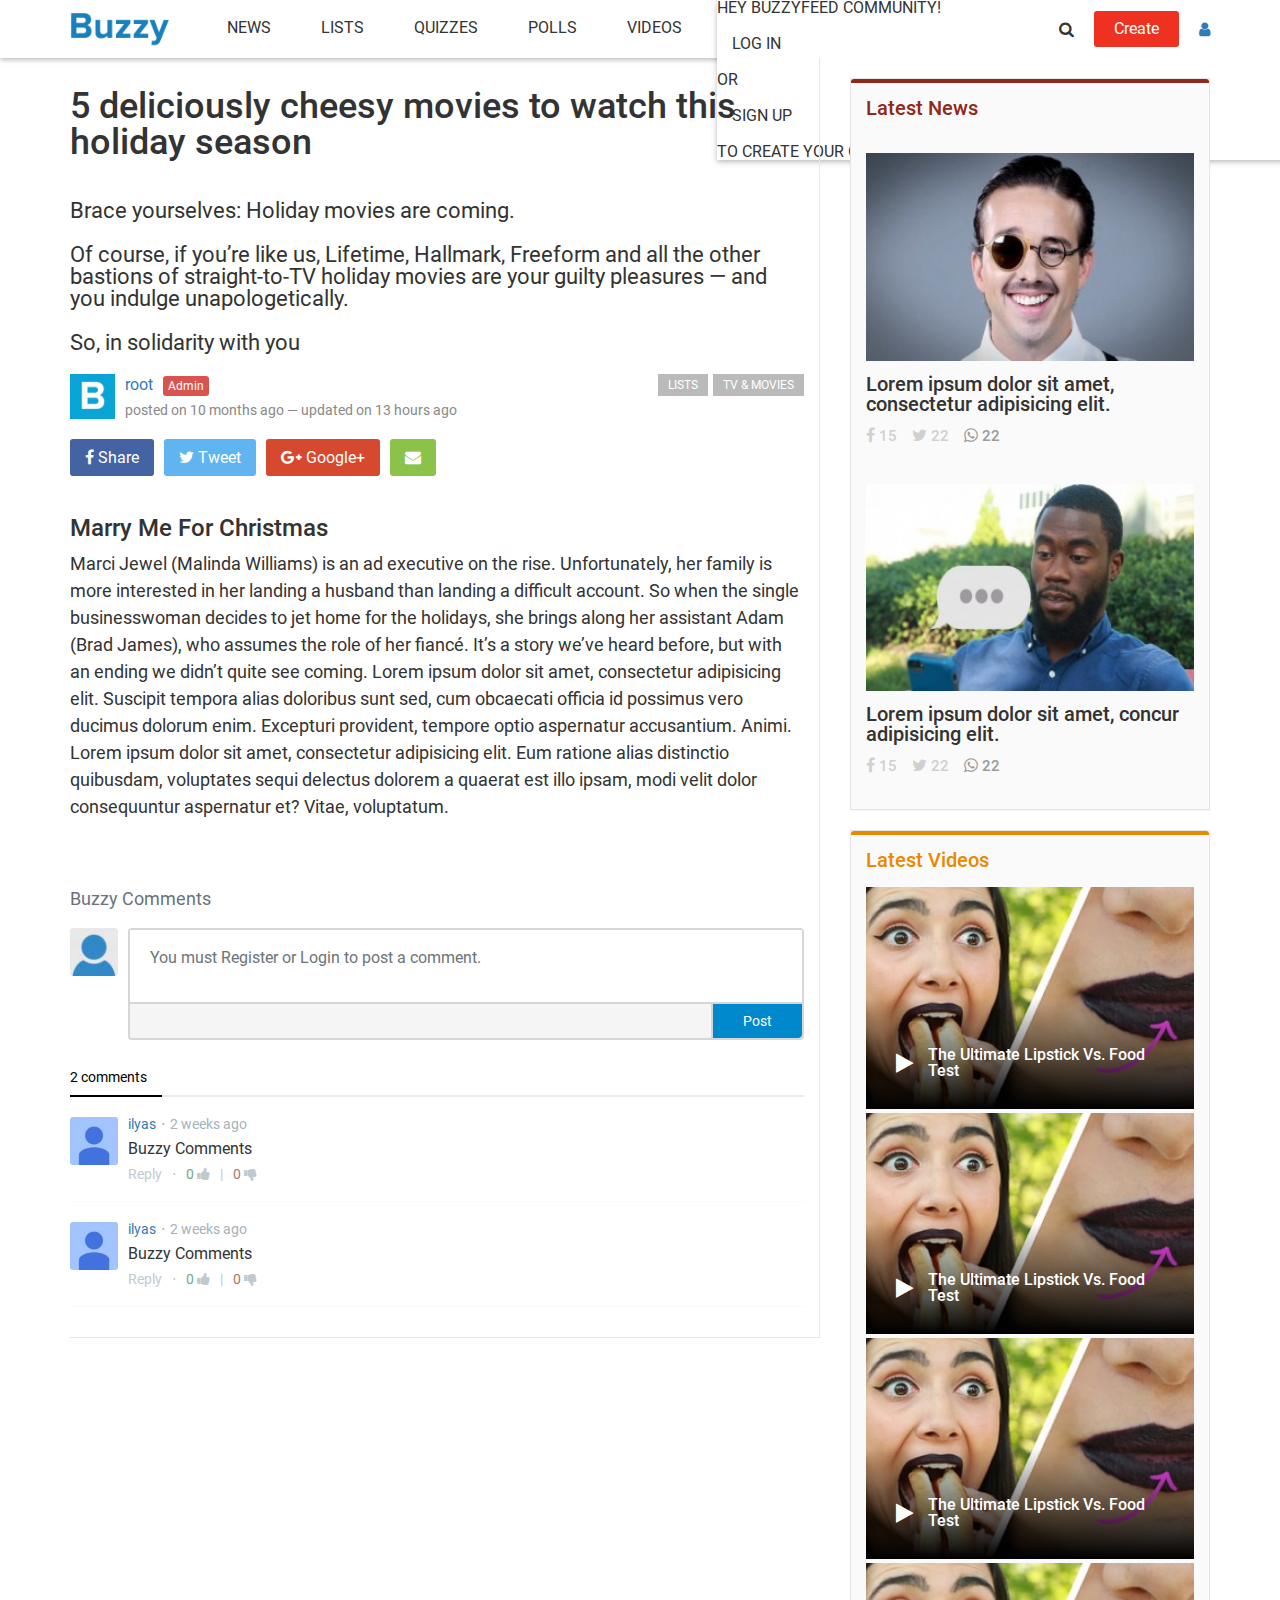
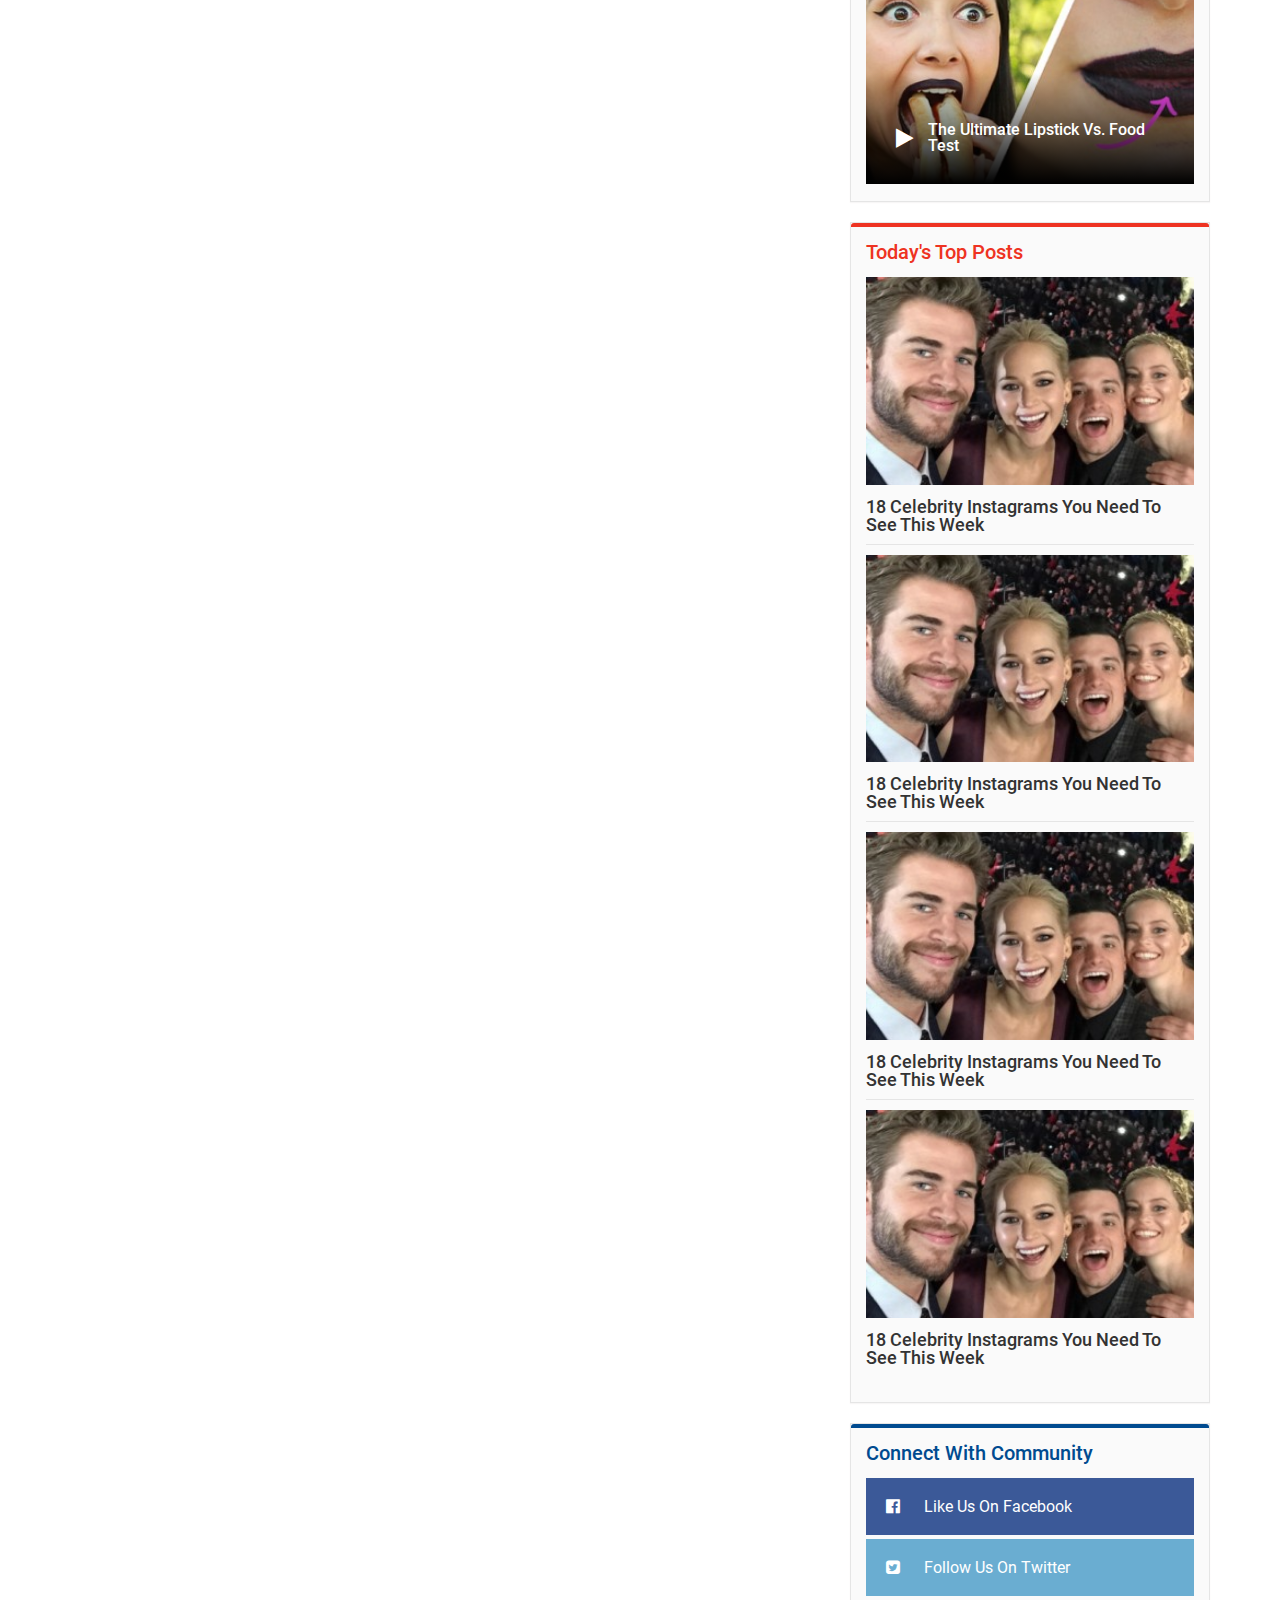
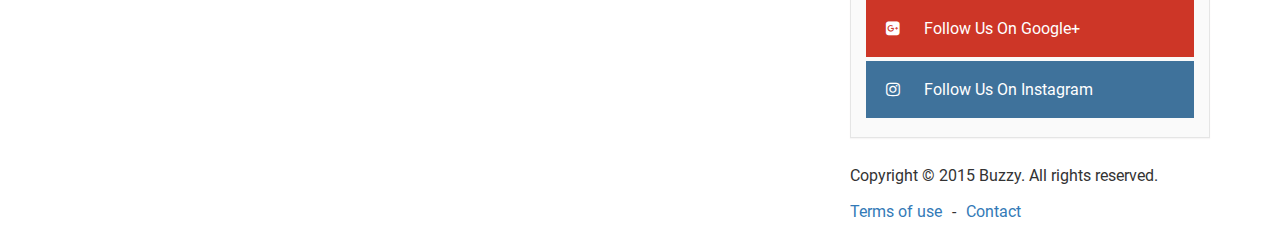
==== newsItem.html @ f7f95b50 "news feed elave edildi" ====
<!DOCTYPE html>
<html lang="en">

<head>
    <meta charset="UTF-8">
    <meta name="viewport" content="width=device-width, initial-scale=1.0">
    <meta http-equiv="X-UA-Compatible" content="ie=edge">
    <title>Baş Səhifə</title>
    <link rel="stylesheet" href="assets/css/bootstrap.min.css">
    <link rel="stylesheet" href="assets/fonts/font-awesome/css/font-awesome.css">
    <link rel="stylesheet" href="assets/css/reset.css">
    <!-- <link rel="stylesheet" href="assets/css/animate.css"> -->
    <!-- <link rel="stylesheet" href="assets/css/owl.carousel.min.css"> -->
    <!-- <link rel="stylesheet" href="assets/css/owl.theme.default.min.css"> -->
    <link rel="stylesheet" href="assets/css/style.css">
</head>

<body class="newsItemBody">
    <div id="header">
        <div class="container headerContainer">
            <div class="row">
                <div class="col-md-8">
                    <div class="headerLeft">
                        <div class="logo">
                            <a href="javascript:;"><img src="assets/images/logo.png" alt=""></a>
                        </div>
                        <div class="nav">
                            <ul>
                                <li><a href="javascript:;">news</a></li>
                                <li><a href="javascript:;">lists</a></li>
                                <li><a href="javascript:;">quizzes</a></li>
                                <li><a href="javascript:;">polls</a></li>
                                <li><a href="javascript:;">videos</a></li>
                                <li>
                                    <p><i class="fa fa-circle" aria-hidden="true"></i><i class="fa fa-circle" aria-hidden="true"></i><i class="fa fa-circle" aria-hidden="true"></i></p>
                                    <div class="popupMenu">
                                        <div class="popupHeader">
                                            <h5>Hey BuzzyFeed Community!</h5>
                                            <p><a href="javascript:;">Log in</a> or <a href="javascript:;">sign up</a> to create your own posts</p>
                                        </div>
                                    </div>
                                </li>
                            </ul>
                        </div>
                    </div>
                </div>
                <div class="col-md-4">
                    <div class="headerRight">
                        <p><i class="fa fa-search" aria-hidden="true"></i></p>
                        <a href="javascript:;" class="signIn">Create</a>
                        <a href="javascript:;" class="logIn"><i class="fa fa-user" aria-hidden="true"></i></a>
                    </div>
                </div>
            </div>
        </div>
    </div>
    <div id="main">
        <div class="container feedContainer">
            <div class="row">
                <div class="col-md-8">
                    <div class="lefter">
                        <div class="content">
                            <h3><a href="javascript:;">5 deliciously cheesy movies to watch this holiday season</a></h3>
                            <p>Brace yourselves: Holiday movies are coming.
                                <br>
                                <br>Of course, if you’re like us, Lifetime, Hallmark, Freeform and all the other bastions of straight-to-TV holiday movies are your guilty pleasures — and you indulge unapologetically.
                                <br>
                                <br>So, in solidarity with you</p>
                            <div class="postInfo">
                                <div class="postAuthor">
                                    <img src="assets/images/profilePic.jpg" alt="">
                                    <div class="authorInfo">
                                        <a href="javascript:;">root</a>
                                        <p>posted on 10 months ago — updated on 13 hours ago</p>
                                    </div>
                                </div>
                                <div class="postLabel">
                                    <ul>
                                        <li><a href="javascript:;">lists</a></li>
                                        <li><a href="javascript:;">tv &amp; movies</a></li>
                                    </ul>
                                </div>
                            </div>
                            <div class="sharing">
                                <ul>
                                    <li id="facebook"><a href="javascript:;"><i class="fa fa-facebook" aria-hidden="true"></i> Share</a></li>
                                    <li id="twitter"><a href="javascript:;"><i class="fa fa-twitter" aria-hidden="true"></i> Tweet</a></li>
                                    <li id="googleplus"><a href="javascript:;"><i class="fa fa-google-plus" aria-hidden="true"></i> Google+</a></li>
                                    <li id="email"><a href="javascript:;"><i class="fa fa-envelope" aria-hidden="true"></i></a></li>
                                </ul>
                            </div>
                            <div class="post">
                                <h5>Marry Me For Christmas</h5>
                                <p>Marci Jewel (Malinda Williams) is an ad executive on the rise. Unfortunately, her family is more interested in her landing a husband than landing a difficult account. So when the single businesswoman decides to jet home for the holidays, she brings along her assistant Adam (Brad James), who assumes the role of her fiancé. It’s a story we’ve heard before, but with an ending we didn’t quite see coming. Lorem ipsum dolor sit amet, consectetur adipisicing elit. Suscipit tempora alias doloribus sunt sed, cum obcaecati officia id possimus vero ducimus dolorum enim. Excepturi provident, tempore optio aspernatur accusantium. Animi. Lorem ipsum dolor sit amet, consectetur adipisicing elit. Eum ratione alias distinctio quibusdam, voluptates sequi delectus dolorem a quaerat est illo ipsam, modi velit dolor consequuntur aspernatur et? Vitae, voluptatum.</p>
                            </div>
                            <div class="comments">
                                <h4>Buzzy Comments</h4>
                                <div class="writeComment">
                                    <img src="assets/images/avatar.jpg" alt="">
                                    <div class="write">
                                        <textarea id="writeComment" placeholder="You must Register or Login to post a comment."></textarea>
                                        <button id="post" type="submit">Post</button>
                                    </div>
                                </div>
                                <div class="readComment">
                                    <h6>2 comments</h6>
                                    <div class="line"></div>
                                    <div class="commentBlock">
                                        <div class="comment">
                                            <img src="assets/images/avasaz.jpg" alt="">
                                            <div class="commentContent">
                                                <div class="commentAuthor">
                                                    <ul>
                                                        <li><a href="javascript:;">ilyas</a></li>
                                                        <li>&sdot;</li>
                                                        <li>2 weeks ago</li>
                                                    </ul>
                                                </div>
                                                <p>Buzzy Comments</p>
                                                <div class="commentStat">
                                                    <ul>
                                                        <li class="reply"><a href="javascript:;">Reply</a></li>
                                                        <li>&sdot;</li>
                                                        <li class="like"><a href="javascript:;">
                                                            <span>0</span>
                                                            <i class="fa fa-thumbs-up" aria-hidden="true"></i>
                                                        </a></li>
                                                        <li>|</li>
                                                        <li class="dislike">
                                                            <a href="javascript:;">
                                                                <span>0</span>
                                                                <i class="fa fa-thumbs-down" aria-hidden="true"></i>
                                                            </a>
                                                        </li>
                                                    </ul>
                                                </div>
                                            </div>
                                        </div>
                                    </div>
                                    <div class="commentBlock">
                                        <div class="comment">
                                            <img src="assets/images/avasaz.jpg" alt="">
                                            <div class="commentContent">
                                                <div class="commentAuthor">
                                                    <ul>
                                                        <li><a href="javascript:;">ilyas</a></li>
                                                        <li>&sdot;</li>
                                                        <li>2 weeks ago</li>
                                                    </ul>
                                                </div>
                                                <p>Buzzy Comments</p>
                                                <div class="commentStat">
                                                    <ul>
                                                        <li class="reply"><a href="javascript:;">Reply</a></li>
                                                        <li>&sdot;</li>
                                                        <li class="like"><a href="javascript:;">
                                                            <span>0</span>
                                                            <i class="fa fa-thumbs-up" aria-hidden="true"></i>
                                                        </a></li>
                                                        <li>|</li>
                                                        <li class="dislike">
                                                            <a href="javascript:;">
                                                                <span>0</span>
                                                                <i class="fa fa-thumbs-down" aria-hidden="true"></i>
                                                            </a>
                                                        </li>
                                                    </ul>
                                                </div>
                                            </div>
                                        </div>
                                    </div>
                                </div>
                            </div>
                        </div>
                    </div>
                </div>
                <div class="col-md-4">
                    <div class="righter">
                        <div class="latestNews">
                            <div class="row specContent">
                                <div class="col-md-12">
                                    <h5>Latest News</h5>
                                </div>
                                <div class="newsItem col-md-12">
                                    <a href="javascript:;">
                                        <img src="assets/images/pirate.jpg" alt="">
                                        <h6>Lorem ipsum dolor sit amet, consectetur adipisicing elit.</h6>
                                        <div class="socialInfo">
                                            <ul>
                                                <li><i class="fa fa-facebook" aria-hidden="true"></i> 15</li>
                                                <li><i class="fa fa-twitter" aria-hidden="true"></i> 22</li>
                                                <li><i class="fa fa-whatsapp" aria-hidden="true"></i> 22</li>
                                             </ul>
                                        </div>
                                    </a>
                                </div>
                                <div class="newsItem col-md-12">
                                    <a href="javascript:;">
                                        <img src="assets/images/nigga.jpg" alt="">
                                        <h6>Lorem ipsum dolor sit amet, concur adipisicing elit.</h6>
                                        <div class="socialInfo">
                                            <ul>
                                                <li><i class="fa fa-facebook" aria-hidden="true"></i> 15</li>
                                                <li><i class="fa fa-twitter" aria-hidden="true"></i> 22</li>
                                                <li><i class="fa fa-whatsapp" aria-hidden="true"></i> 22</li>
                                             </ul>
                                        </div>
                                    </a>
                                </div>
                            </div>
                        </div>
                        <div class="latestVideos">
                            <div class="row specContent">
                                <div class="col-md-12">
                                    <h5>Latest Videos</h5>
                                </div>
                                <div class="newsItem col-md-12">
                                    <a href="javascript:;">
                                        <img src="assets/images/lipstick.jpg" alt="">
                                        <div class="hoverlay">
                                            <div class="hoverlayItem">
                                                <i class="fa fa-play" aria-hidden="true"></i>
                                                <span>The Ultimate Lipstick Vs. Food Test</span>
                                            </div>
                                        </div>
                                    </a>
                                </div>
                                <div class="newsItem col-md-12">
                                    <a href="javascript:;">
                                        <img src="assets/images/lipstick.jpg" alt="">
                                        <div class="hoverlay">
                                            <div class="hoverlayItem">
                                                <i class="fa fa-play" aria-hidden="true"></i>
                                                <span>The Ultimate Lipstick Vs. Food Test</span>
                                            </div>
                                        </div>
                                    </a>
                                </div>
                                <div class="newsItem col-md-12">
                                    <a href="javascript:;">
                                        <img src="assets/images/lipstick.jpg" alt="">
                                        <div class="hoverlay">
                                            <div class="hoverlayItem">
                                                <i class="fa fa-play" aria-hidden="true"></i>
                                                <span>The Ultimate Lipstick Vs. Food Test</span>
                                            </div>
                                        </div>
                                    </a>
                                </div>
                                <div class="newsItem col-md-12">
                                    <a href="javascript:;">
                                        <img src="assets/images/lipstick.jpg" alt="">
                                        <div class="hoverlay">
                                            <div class="hoverlayItem">
                                                <i class="fa fa-play" aria-hidden="true"></i>
                                                <span>The Ultimate Lipstick Vs. Food Test</span>
                                            </div>
                                        </div>
                                    </a>
                                </div>
                            </div>
                        </div>
                        <div class="topPosts">
                            <div class="row specContent">
                                <div class="col-md-12">
                                    <h5>Today's Top Posts</h5>
                                </div>
                                <div class="newsItem col-md-12">
                                    <a href="javascript:;">
                                        <div class="imager">
                                            <img src="assets/images/blowjob.jpg" alt="">
                                        </div>
                                        <h6>18 Celebrity Instagrams You Need To See This Week</h6>
                                    </a>
                                </div>
                                <div class="newsItem col-md-12">
                                    <a href="javascript:;">
                                        <div class="imager">
                                            <img src="assets/images/blowjob.jpg" alt="">
                                        </div>
                                        <h6>18 Celebrity Instagrams You Need To See This Week</h6>
                                    </a>
                                </div>
                                <div class="newsItem col-md-12">
                                    <a href="javascript:;">
                                        <div class="imager">
                                            <img src="assets/images/blowjob.jpg" alt="">
                                        </div>
                                        <h6>18 Celebrity Instagrams You Need To See This Week</h6>
                                    </a>
                                </div>
                                <div class="newsItem col-md-12">
                                    <a href="javascript:;">
                                        <div class="imager">
                                            <img src="assets/images/blowjob.jpg" alt="">
                                        </div>
                                        <h6>18 Celebrity Instagrams You Need To See This Week</h6>
                                    </a>
                                </div>
                            </div>
                        </div>
                        <div class="connect">
                            <div class="row specContent">
                                <div class="col-md-12">
                                    <h5>Connect With Community</h5>
                                </div>
                                <div class="newsItem col-md-12">
                                    <ul>
                                        <li class="facebook"><a href="javascript:;"><i class="fa fa-facebook-official" aria-hidden="true"></i> Like Us On Facebook</a></li>
                                        <li class="twitter"><a href="javascript:;"><i class="fa fa-twitter-square" aria-hidden="true"></i> Follow Us On Twitter</a></li>
                                        <li class="googlePlus"><a href="javascript:;"><i class="fa fa-google-plus-square" aria-hidden="true"></i> Follow Us On Google+</a></li>
                                        <li class="instagram"><a href="javascript:;"><i class="fa fa-instagram" aria-hidden="true"></i> Follow Us On Instagram</a></li>
                                    </ul>
                                </div>
                            </div>
                        </div>
                    </div>
                    <div id="footer">
                        <p>Copyright © 2015 Buzzy. All rights reserved.</p>
                        <ul>
                            <li><a href="javascript:;">Terms of use</a></li>
                            <li>-</li>
                            <li><a href="javascript:;">Contact</a></li>
                        </ul>
                    </div>
                </div>
            </div>
        </div>
    </div>
    <script src='assets/scripts/jquery.js'></script>
    <script src='assets/scripts/owl.carousel.min.js'></script>
    <script src='assets/scripts/main.js'></script>
</body>

</html>
---- assets/css/style.css ----
@import url('../fonts/Roboto/roboto.css');





/* index.html start*/

body {
    font-family: 'Roboto', sans-serif;
    background-color: #eee;
}

#header {
    background-color: white;
    box-shadow: 0 2px 5px rgba(0, 0, 0, .26);
}

#header .headerLeft {
    display: -webkit-flex;
    display: -moz-flex;
    display: -ms-flex;
    display: -o-flex;
    display: flex;
    -ms-align-items: center;
    align-items: center;
    height: 58px;
}

#header .logo a {
    width: 142px;
    height: 100%;
    display: block;
}

#header .logo img {
    width: 102px;
}

#header .nav {
    text-transform: uppercase;
    height: 58px;
}

#header .nav>ul {
    display: -webkit-flex;
    display: -moz-flex;
    display: -ms-flex;
    display: -o-flex;
    display: flex;
    -ms-align-items: center;
    align-items: center;
    height: 100%;
}

#header .nav>ul>li {
    margin-left: 20px;
    -webkit-transition: all .3s ease;
    -moz-transition: all .3s ease;
    -ms-transition: all .3s ease;
    -o-transition: all .3s ease;
    transition: all .3s ease;
    height: 100%;
    display: -webkit-flex;
    display: -moz-flex;
    display: -ms-flex;
    display: -o-flex;
    display: flex;
    -ms-align-items: center;
    align-items: center;
    border-bottom: 2px solid transparent;
}

#header .nav>ul>li:first-child {
    margin-left: 0;
}

#header .nav>ul>li:hover {
    border-bottom: 2px solid #333;
}

#header .nav>ul>li a {
    text-decoration: none;
    display: block;
    width: 100%;
    color: #333;
    padding: 20px 15px;
    -webkit-transition: all .3s ease;
    -moz-transition: all .3s ease;
    -ms-transition: all .3s ease;
    -o-transition: all .3s ease;
    transition: all .3s ease;
}

#header .nav>ul>li>p {
    padding: 20px 15px;
    cursor: pointer;
    font-size: 5px;
}

#header .nav>ul>li>p>i {
    margin-right: 2px;
}

#header .nav li:last-child {
    position: relative;
}

#header .nav .popupMenu {
    top: 0;
    left: 0;
    width: 700px;
    box-shadow: 0 2px 4px 0 rgba(0, 0, 0, .16), 0 2px 8px 0 rgba(0, 0, 0, .12);
    position: absolute;
    background-color: white;
}

#header .headerRight {
    display: -webkit-flex;
    display: -moz-flex;
    display: -ms-flex;
    display: -o-flex;
    display: flex;
    -ms-align-items: center;
    align-items: center;
    justify-content: flex-end;
    height: 58px;
}

#header .headerRight .signIn {
    padding: 10px 20px;
    background: #ee3120;
    color: white;
    border-radius: 3px;
    text-decoration: none;
    margin-left: 20px;
}

#header .headerRight .logIn {
    margin-left: 20px;
}

#main .carouselContainer>.row>div {
    padding: 0;
}

#main .mainCarousel .item {
    position: relative;
    max-height: 295px;
    overflow: hidden;
    height: 295px;
}

#main .mainCarousel .item img {
    transform: scale(1.4, 1.4);
    -webkit-transition: all .3s ease;
    -moz-transition: all .3s ease;
    -ms-transition: all .3s ease;
    -o-transition: all .3s ease;
    transition: all .3s ease;
}

#main .mainCarousel .item:hover img {
    transform: scale(1.5, 1.5);
}

#main .mainCarousel .item:hover .overlay {
    opacity: .5;
}

#main .mainCarousel .item .overlay {
    display: block;
    background-color: #ff9800;
    position: absolute;
    top: 0;
    left: 0;
    width: 100%;
    height: 100%;
    opacity: 0;
    -webkit-transition: all .3s ease;
    -moz-transition: all .3s ease;
    -ms-transition: all .3s ease;
    -o-transition: all .3s ease;
    transition: all .3s ease;
}

#main .mainCarousel .overlayItem {
    position: absolute;
    bottom: 0;
    left: 0;
    background: linear-gradient(to bottom, transparent 0, #000 100%);
    width: 100%;
    height: 100%;
    display: block;
}

#main .mainCarousel .overlayText {
    position: absolute;
    bottom: 0;
    left: 0;
    color: white;
    text-decoration: none;
    font-weight: 500;
    font-size: 26px;
    padding: 30px;
}

#main .feedContainer .lefter .newsBlock {
    display: -webkit-flex;
    display: -moz-flex;
    display: -ms-flex;
    display: -o-flex;
    display: flex;
    justify-content: flex-start;
    background-color: white;
    position: relative;
    margin: 20px 0;
    box-shadow: 0 1px 1px rgba(173, 168, 168, .1);
    border: 1px solid rgba(0, 0, 0, .1);
}

#main .feedContainer .lefter .newsBlock:hover .newsTitle {
    color: #f44336;
}

#main .feedContainer .lefter .newsBlock .imageBlock {
    width: 230px;
    height: 147px;
    overflow: hidden;
}

#main .feedContainer .lefter .newsBlock .imageBlock a {
    display: block;
    width: 100%;
    height: 100%;
}

#main .feedContainer .lefter .newsBlock .imageBlock img {
    width: 100%;
}

#main .feedContainer .lefter .newsBlock .textBlock {
    padding: 10px;
    max-width: 450px;
}

#main .feedContainer .lefter .newsBlock .textBlock h5 a {
    display: block;
    font-size: 20px;
    font-weight: 500;
    margin-bottom: 10px;
    -webkit-transition: all .3s ease;
    -moz-transition: all .3s ease;
    -ms-transition: all .3s ease;
    -o-transition: all .3s ease;
    transition: all .3s ease;
    color: #333;
    text-decoration: none;
}

#main .feedContainer .lefter .newsBlock .textBlock .path {
    font-size: 12px;
    text-transform: uppercase;
    margin-bottom: 15px;
}

#main .feedContainer .lefter .newsBlock .textBlock .path ul li {
    color: #ccc;
    display: inline-block;
}

#main .feedContainer .lefter .newsBlock .textBlock .path ul li a {
    color: #ccc;
}

#main .feedContainer .lefter .newsBlock .textBlock .path ul li:first-child a {
    color: #aaa;
}

#main .feedContainer .lefter .newsBlock .textBlock .share {
    position: absolute;
    right: 0;
    top: 0;
    color: #ccc;
    font-size: 5px;
    cursor: pointer;
    padding: 10px;
    -webkit-transition: all .3s ease;
    -moz-transition: all .3s ease;
    -ms-transition: all .3s ease;
    -o-transition: all .3s ease;
    transition: all .3s ease;
}

#main .feedContainer .lefter .newsBlock .textBlock .share:hover {
    color: #333;
}

#main .feedContainer .lefter .newsBlock .textBlock .share p>i {
    margin-bottom: 2px;
}

#main .feedContainer .lefter .newsBlock .textBlock .share p>i:last-child {
    margin-bottom: 0;
}

#main .feedContainer .lefter .newsBlock .textBlock .shareMenu {
    display: none;
    background-color: #eee;
    position: absolute;
    padding: 10px 20px;
    right: 15px;
    z-index: 2;
    top: 30px;
    box-shadow: 0 2px 4px 0 rgba(0, 0, 0, .16), 0 2px 8px 0 rgba(0, 0, 0, .12);
}

#main .feedContainer .lefter .newsBlock .textBlock .shareMenu i {
    width: 40px;
}

#main .feedContainer .lefter .newsBlock .textBlock .shareMenu li {
    padding: 10px 0;
    cursor: pointer;
    -webkit-transition: all .3s ease;
    -moz-transition: all .3s ease;
    -ms-transition: all .3s ease;
    -o-transition: all .3s ease;
    transition: all .3s ease;
}

#main .feedContainer .lefter .newsBlock .textBlock .shareMenu li:hover {
    color: black;
}

#main .feedContainer .socialInfo {
    margin-top: 10px;
}

#main .feedContainer .socialInfo ul li {
    display: inline-block;
    font-size: 15px;
    color: #d0d0d0;
    margin-right: 10px;
}

#main .feedContainer .socialInfo ul li i {
    font-size: 16px;
}

#main .feedContainer .socialInfo ul li:last-child {
    color: #9b9b9b;
    margin-right: 0;
}

#main .specTwo,
#main .latestNews,
#main .latestVideos,
#main .topPosts,
#main .connect {
    background-color: white;
    position: relative;
    margin: 20px 0;
    box-shadow: 0 1px 1px rgba(173, 168, 168, .1);
    border: 1px solid rgba(0, 0, 0, .1);
}

#main .specThree h5 {
    font-size: 20px;
    color: #e32;
    font-weight: 500;
    padding: 15px 0;
}

#main .specTwo h5 {
    font-size: 20px;
    color: #E88900;
    font-weight: 500;
    padding: 15px 0;
}

#main .latestNews h5 {
    font-size: 20px;
    color: #90281b;
    padding: 15px 0;
    font-weight: 500;
}

#main .latestVideos h5 {
    color: #E88900;
    font-size: 20px;
    padding: 15px 0;
    font-weight: 500;
}

#main .topPosts h5 {
    color: #e32;
    font-size: 20px;
    padding: 15px 0;
    font-weight: 500;
}

#main .connect h5 {
    color: #004b90;
    font-size: 20px;
    padding: 15px 0;
    font-weight: 500;
}

#main .specThree .newsItem:nth-of-type(3) {
    padding: 0;
}

#main .specThree .specContent {
    margin: 0;
    background-color: white;
    border-top-left-radius: 3px;
    border-top-right-radius: 3px;
    border-top: 4px solid #e32;
    padding-bottom: 15px;
}

#main .specTwo .specContent {
    margin: 0;
    border-top-left-radius: 3px;
    border-top-right-radius: 3px;
    border-top: 4px solid #E88900;
    padding-bottom: 15px;
    background-color: white;
}

#main .latestNews .newsItem {
    margin: 20px 0;
}

#main .latestVideos .newsItem {
    margin: 2px 0;
}

#main .latestNews .specContent {
    margin: 0;
    border-top-left-radius: 3px;
    border-top-right-radius: 3px;
    border-top: 4px solid #90281b;
    padding-bottom: 15px;
    background-color: white;
}

#main .latestVideos .specContent {
    margin: 0;
    border-top-left-radius: 3px;
    border-top-right-radius: 3px;
    border-top: 4px solid #E88900;
    padding-bottom: 15px;
    background-color: white;
}

#main .topPosts .specContent {
    margin: 0;
    border-top-left-radius: 3px;
    border-top-right-radius: 3px;
    border-top: 4px solid #e32;
    padding-bottom: 15px;
    background-color: white;
}

#main .connect .specContent {
    margin: 0;
    border-top-left-radius: 3px;
    border-top-right-radius: 3px;
    border-top: 4px solid #004b90;
    padding-bottom: 15px;
    background-color: white;
}

#main .specThree .specContent img,
#main .specTwo .specContent img,
#main .latestNews .specContent img {
    width: 100%;
    margin-bottom: 10px;
}

#main .latestVideos .specContent img {
    width: 100%;
    margin-bottom: 0;
    -webkit-transform: scale(1.2, 1.2);
    -moz-transform: scale(1.2, 1.2);
    -ms-transform: scale(1.2, 1.2);
    -o-transform: scale(1.2, 1.2);
    transform: scale(1.2, 1.2);
}

#main .feedContainer .lefter .specThree .specContent .newsItem:hover>a,
#main .feedContainer .lefter .specTwo .specContent .newsItem:hover>a,
#main .latestNews .newsItem:hover>a {
    color: #f44336;
}

#main .feedContainer .lefter .specThree .specContent .newsItem a,
#main .feedContainer .lefter .specTwo .specContent .newsItem a {
    color: #333;
    -webkit-transition: all .3s ease;
    -moz-transition: all .3s ease;
    -ms-transition: all .3s ease;
    -o-transition: all .3s ease;
    transition: all .3s ease;
    text-decoration: none;
    font-weight: 500;
}

#main .latestNews a {
    color: #333;
    -webkit-transition: all .3s ease;
    -moz-transition: all .3s ease;
    -ms-transition: all .3s ease;
    -o-transition: all .3s ease;
    transition: all .3s ease;
    text-decoration: none;
    font-weight: 500;
    font-size: 20px;
}

#main .feedContainer .lefter .specThree .socialInfo li:last-child,
#main .feedContainer .lefter .specTwo .socialInfo li:last-child {
    color: #d0d0d0;
}

#main .latestVideos a {
    color: white;
    width: 100%;
    height: 100%;
    display: block;
    text-decoration: none;
    font-weight: 500;
    position: relative;
    overflow: hidden;
}

#main .latestVideos a:hover .hoverlay {
    height: 100%;
}

#main .latestVideos .hoverlay {
    position: absolute;
    bottom: 0;
    left: 0;
    width: 100%;
    height: 50%;
    background: linear-gradient(to bottom, transparent 0, #000 100%);
    -webkit-transition: all .3s ease;
    -moz-transition: all .3s ease;
    -ms-transition: all .3s ease;
    -o-transition: all .3s ease;
    transition: all .3s ease;
}

#main .latestVideos .hoverlay .hoverlayItem {
    width: 100%;
    position: absolute;
    bottom: 0;
    left: 0;
    padding: 30px;
    display: -webkit-flex;
    display: -moz-flex;
    display: -ms-flex;
    display: -o-flex;
    display: flex;
    justify-content: flex-start;
    -ms-align-items: center;
    align-items: center;
}

#main .latestVideos .hoverlay .hoverlayItem i {
    margin-right: 15px;
    font-size: 22px;
}

#main .topPosts .imager img {
    width: 100%;
}

#main .topPosts .newsItem a:hover h6 {
    color: #f44336;
}

#main .topPosts .newsItem a {
    color: #333;
    border-bottom: 1px solid #e5e5e5;
    text-decoration: none;
    font-weight: 500;
    font-size: 18px;
    display: block;
    margin-bottom: 10px;
}

#main .topPosts .newsItem:last-child a {
    border-bottom: none;
}

#main .topPosts .newsItem h6 {
    color: #333;
    font-weight: 500;
    padding: 10px 0;
    -webkit-transition: all .3s ease;
    -moz-transition: all .3s ease;
    -ms-transition: all .3s ease;
    -o-transition: all .3s ease;
    transition: all .3s ease;
}

#main .connect li {
    margin-bottom: 4px;
}

#main .connect a {
    color: white;
    display: block;
    text-decoration: none;
    width: 100%;
    padding: 20px;
    -webkit-transition: all .3s ease;
    -moz-transition: all .3s ease;
    -ms-transition: all .3s ease;
    -o-transition: all .3s ease;
    transition: all .3s ease;
}

#main .connect a i {
    margin-right: 20px;
}

#main .connect .facebook a {
    background-color: #3b5998;
}

#main .connect .facebook a:hover {
    background-color: #243d7f;
}

#main .connect .twitter a {
    background-color: #6aadd1;
}

#main .connect .twitter a:hover {
    background-color: #4e97c3;
}

#main .connect .googlePlus a {
    background-color: #cd3627;
}

#main .connect .googlePlus a:hover {
    background-color: #be1f14;
}

#main .connect .instagram a {
    background-color: #3f729b;
}

#main .connect .instagram a:hover {
    background-color: #2e5883;
}

#footer p {
    padding: 10px 0;
}

#footer ul {
    padding: 10px 0;
    display: -webkit-flex;
    display: -moz-flex;
    display: -ms-flex;
    display: -o-flex;
    display: flex;
    justify-content: flex-start;
    -ms-align-items: center;
    align-items: center;
}

#footer ul li {
    margin-right: 10px;
}

#footer ul li a {
    text-decoration: none;
}

#footer ul li:last-child {
    margin-right: 0;
}





/* index.html end*/


/*newsItem.html start*/

.newsItemBody {
    background-color: white !important;
}

.newsItemBody .specContent {
    background-color: #fafafa !important;
}

.newsItemBody .content {
    border-right: 1px solid #e6e6e6;
    border-bottom: 1px solid #e6e6e6;
    padding: 30px 15px 30px 0;
}

.newsItemBody .content h3 {
    margin-bottom: 40px;
}

.newsItemBody .content h3 a {
    font-weight: 500;
    font-size: 36px;
    color: #333;
    text-decoration: none;
}

.newsItemBody .content p {
    font-size: 22px;
}

.newsItemBody .postInfo {
    margin-top: 20px;
    display: -webkit-flex;
    display: -moz-flex;
    display: -ms-flex;
    display: -o-flex;
    display: flex;
    justify-content: space-between;
    -ms-align-items: flex-start;
    align-items: flex-start;
}

.newsItemBody .postAuthor {
    display: -webkit-flex;
    display: -moz-flex;
    display: -ms-flex;
    display: -o-flex;
    display: flex;
    justify-content: flex-start;
    -ms-align-items: center;
    align-items: center;
}

.newsItemBody .postAuthor>img {
    width: 45px;
    height: 45px;
    margin-right: 10px;
}

.newsItemBody .authorInfo a {
    text-decoration: none;
}

.newsItemBody .authorInfo a:after {
    content: 'Admin';
    background-color: #d9534f;
    color: white;
    margin-left: 10px;
    font-size: 12px;
    border-radius: 3px;
    padding: 3px 5px;
}

.newsItemBody .authorInfo a:hover {
    color: #555;
}

.newsItemBody .authorInfo p {
    font-size: 14px;
    margin-top: 10px;
    color: #888;
}

.newsItemBody .postLabel ul {
    display: -webkit-flex;
    display: -moz-flex;
    display: -ms-flex;
    display: -o-flex;
    display: flex;
    justify-content: flex-start;
    -ms-align-items: center;
    align-items: center;
}

.newsItemBody .postLabel ul li {
    margin-right: 5px;
}

.newsItemBody .postLabel ul li a {
    color: white;
    display: block;
    width: 100%;
    height: 100%;
    background-color: #bababa;
    text-decoration: none;
    text-transform: uppercase;
    font-size: 12px;
    padding: 5px 10px;
}

.newsItemBody .postLabel ul li a:hover {
    background-color: #33495E;
}

.newsItemBody .postLabel ul li:last-child {
    margin-right: 0;
}

.newsItemBody .sharing ul {
    display: -webkit-flex;
    display: -moz-flex;
    display: -ms-flex;
    display: -o-flex;
    display: flex;
    justify-content: flex-start;
    -ms-align-items: center;
    align-items: center;
    margin-top: 20px;
}

.newsItemBody .sharing ul li {
    margin-right: 10px;
}

.newsItemBody .sharing ul li a {
    border-radius: 3px;
    color: white;
    display: block;
    width: 100%;
    height: 100%;
    padding: 10px 15px;
    text-decoration: none;
}

.newsItemBody .sharing ul li a:hover {
    opacity: .9;
}

.newsItemBody .sharing #facebook a {
    background-color: #4363a2;
}

.newsItemBody .sharing #twitter a {
    background-color: #60b5f1;
}

.newsItemBody .sharing #googleplus a {
    background-color: #d6492f;
}

.newsItemBody .sharing #email a {
    background-color: #8bc34a;
}

.newsItemBody .post {
    padding-top: 30px;
}

.newsItemBody .post h5 {
    font-weight: 500;
    padding: 10px 0;
    font-size: 24px;
}

.newsItemBody .post p {
    font-size: 18px;
    line-height: 1.5;
    font-weight: 400;
}

.newsItemBody .comments {
    margin-top: 50px;
}

.newsItemBody .comments .writeComment {
    display: -webkit-flex;
    display: -moz-flex;
    display: -ms-flex;
    display: -o-flex;
    display: flex;
    justify-content: flex-start;
    -ms-align-items: flex-start;
    align-items: flex-start;
}

.newsItemBody .comments h4 {
    font-size: 18px;
    color: #697279;
    padding: 20px 0;
}

.newsItemBody .comments img {
    width: 48px;
    height: 48px;
    margin-right: 10px;
    border-radius: 3px;
}

.newsItemBody .write {
    width: 100%;
    background-color: #F5F5F5;
    border: 2px solid #D4D7D8;
    border-radius: 4px;
    position: relative;
}

.newsItemBody textarea {
    overflow: none;
    width: 100%;
    padding: 20px;
    border: none;
    color: #6c7477;
    border-bottom: 2px solid #D4D7D8;
    outline: none;
    margin-bottom: 31px;
    resize: none;
}

.newsItemBody textarea::placeholder {
    color: #6c7477;
}

.newsItemBody button {
    font-size: 14px;
    background-color: #0088cc;
    border: none;
    border-left: 2px solid #D4D7D8;
    color: white;
    padding: 10px 30px;
    position: absolute;
    bottom: 0;
    border-bottom-right-radius: 4px;
    right: 0;
}

.newsItemBody .readComment {
    position: relative;
    margin-top: 30px;
    width: 100%;
}

.newsItemBody .readComment h6 {
    font-size: 14px;
    color: black;
    font-weight: 400;
    margin-bottom: 13px;
}

.newsItemBody .line {
    position: absolute;
    top: 25px;
    left: 0;
    width: 100%;
    height: 2px;
    background-color: #eaedee;
}

.newsItemBody .line::before {
    content: '';
    position: absolute;
    top: 0;
    left: 0;
    height: 2px;
    background-color: black;
    width: 92px;
}

.newsItemBody .comment {
    display: -webkit-flex;
    display: -moz-flex;
    display: -ms-flex;
    display: -o-flex;
    display: flex;
    -ms-align-items: flex-start;
    align-items: flex-start;
    justify-content: flex-start;
    padding: 20px 0;
    border-bottom: 1px solid #FAFAFB;
}

.newsItemBody .commentAuthor ul {
    display: -webkit-flex;
    display: -moz-flex;
    display: -ms-flex;
    display: -o-flex;
    display: flex;
    justify-content: flex-start;
    -ms-align-items: center;
    align-items: center;
    font-size: 14px;
    color: #a5b2b9;
}

.newsItemBody .commentAuthor ul li {
    margin-right: 5px;
}

.newsItemBody .commentAuthor ul li:last-child {
    margin-right: 0;
}

.newsItemBody .commentContent p {
    font-size: 16px;
    padding: 10px 0;
    font-weight: 400;
}

.newsItemBody .commentStat ul {
    display: -webkit-flex;
    display: -moz-flex;
    display: -ms-flex;
    display: -o-flex;
    display: flex;
    justify-content: flex-start;
    -ms-align-items: center;
    align-items: center;
    font-size: 14px;
    color: #BFC9CE;
}

.newsItemBody .commentStat ul a {
    color: #BFC9CE;
    text-decoration: none;
}

.newsItemBody .commentStat li {
    margin-right: 10px;
}

.newsItemBody .commentStat li:last-child {
    margin-right: 0;
}

.newsItemBody .commentStat li a:hover {
    color: #707577;
}

.newsItemBody .commentStat .like span {
    color: #6DAD85;
}

.newsItemBody .commentStat .dislike span {
    color: #ad756d;
}


/*newsItem.html end*/
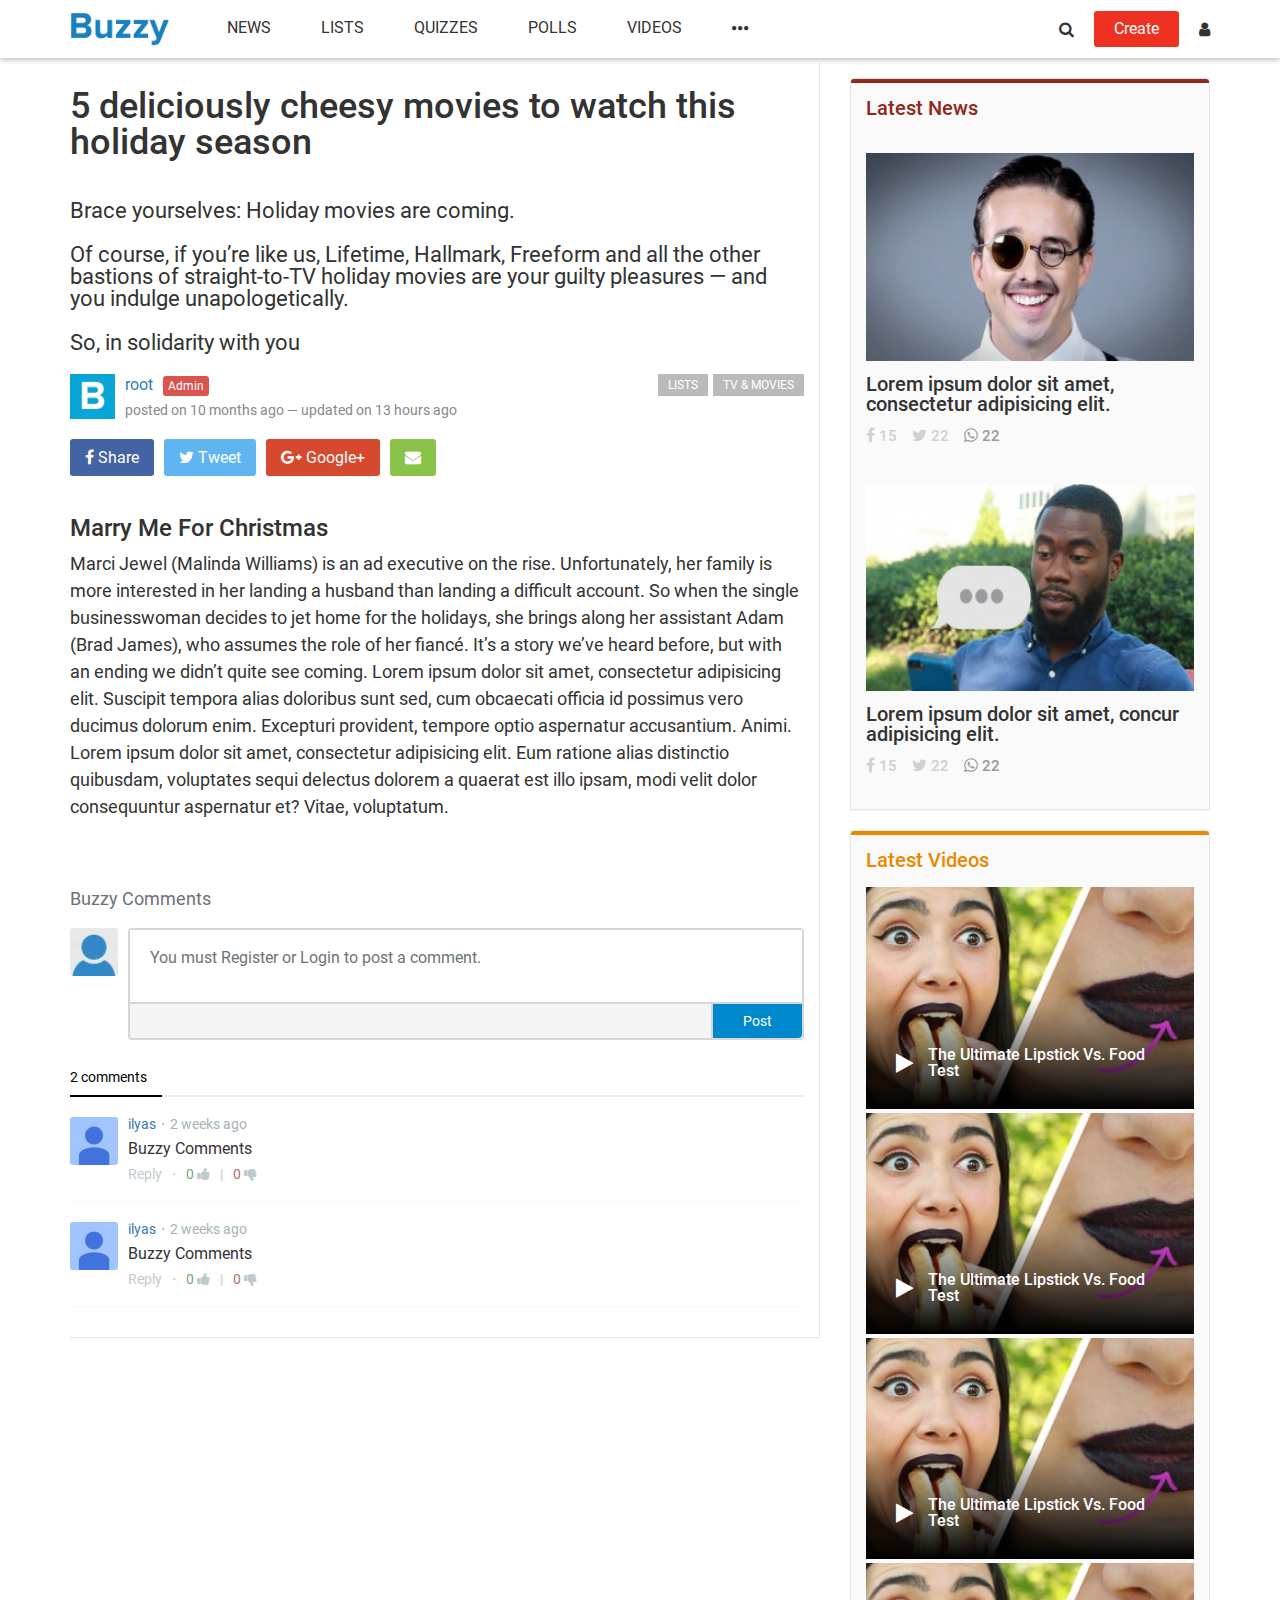
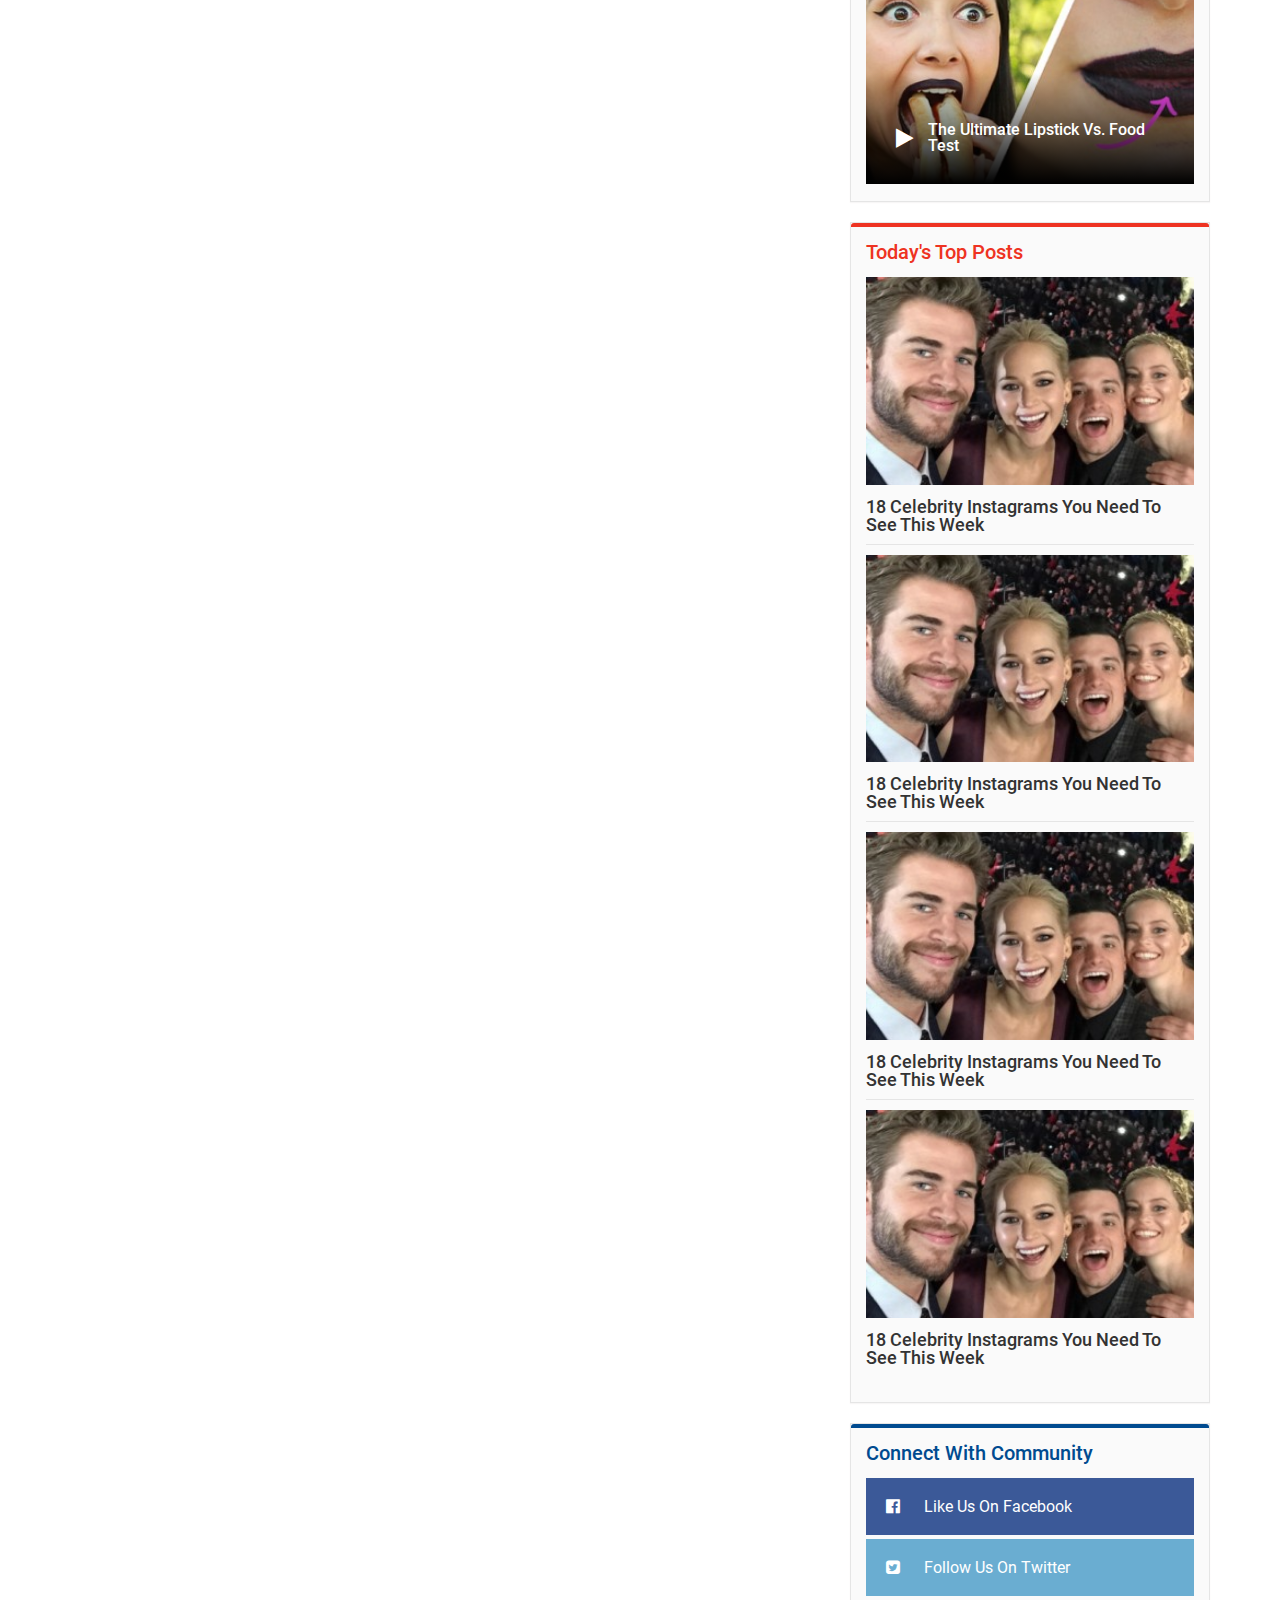
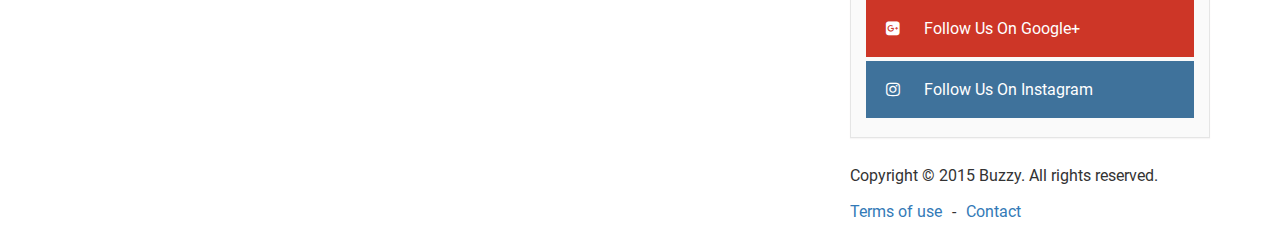
==== commit dc52cfea: "submenu açılmağı əlavə edildi" ====
--- a/newsItem.html
+++ b/newsItem.html
@@ -9,7 +9,7 @@
     <link rel="stylesheet" href="assets/css/bootstrap.min.css">
     <link rel="stylesheet" href="assets/fonts/font-awesome/css/font-awesome.css">
     <link rel="stylesheet" href="assets/css/reset.css">
-    <!-- <link rel="stylesheet" href="assets/css/animate.css"> -->
+    <link rel="stylesheet" href="assets/css/animate.css">
     <!-- <link rel="stylesheet" href="assets/css/owl.carousel.min.css"> -->
     <!-- <link rel="stylesheet" href="assets/css/owl.theme.default.min.css"> -->
     <link rel="stylesheet" href="assets/css/style.css">
@@ -31,12 +31,73 @@
                                 <li><a href="javascript:;">quizzes</a></li>
                                 <li><a href="javascript:;">polls</a></li>
                                 <li><a href="javascript:;">videos</a></li>
-                                <li>
+                                <li class="popupHolder">
                                     <p><i class="fa fa-circle" aria-hidden="true"></i><i class="fa fa-circle" aria-hidden="true"></i><i class="fa fa-circle" aria-hidden="true"></i></p>
-                                    <div class="popupMenu">
+                                    <div class="popupMenu animated">
                                         <div class="popupHeader">
                                             <h5>Hey BuzzyFeed Community!</h5>
                                             <p><a href="javascript:;">Log in</a> or <a href="javascript:;">sign up</a> to create your own posts</p>
+                                        </div>
+                                        <ul>
+                                            <li>
+                                                <ul>
+                                                    <li><a href="javascript:;">Animals</a></li>
+                                                    <li><a href="javascript:;">Education</a></li>
+                                                    <li><a href="javascript:;">Gaming</a></li>
+                                                    <li><a href="javascript:;">Life</a></li>
+                                                    <li><a href="javascript:;">Politics</a></li>
+                                                    <li><a href="javascript:;">Science</a></li>
+                                                    <li><a href="javascript:;">Travel</a></li>
+                                                    <li><a href="javascript:;">Weird news</a></li>
+                                                </ul>
+                                            </li>
+                                            <li>
+                                                <ul>
+                                                    <li><a href="javascript:;">Books</a></li>
+                                                    <li><a href="javascript:;">Food &amp; Drink</a></li>
+                                                    <li><a href="javascript:;">Health</a></li>
+                                                    <li><a href="javascript:;">Music</a></li>
+                                                    <li><a href="javascript:;">Questions</a></li>
+                                                    <li><a href="javascript:;">Sports</a></li>
+                                                    <li><a href="javascript:;">Trivia</a></li>
+                                                    <li><a href="javascript:;">World</a></li>
+                                                </ul>
+                                            </li>
+                                            <li>
+                                                <ul>
+                                                    <li><a href="javascript:;">Business</a></li>
+                                                    <li><a href="javascript:;">Football</a></li>
+                                                    <li><a href="javascript:;">Hobbies</a></li>
+                                                    <li><a href="javascript:;">Other</a></li>
+                                                    <li><a href="javascript:;">Quizzes</a></li>
+                                                    <li><a href="javascript:;">Style</a></li>
+                                                    <li><a href="javascript:;">Tv &amp; Movies</a></li>
+                                                </ul>
+                                            </li>
+                                            <li>
+                                                <ul>
+                                                    <li><a href="javascript:;">Celebrities</a></li>
+                                                    <li><a href="javascript:;">Funny</a></li>
+                                                    <li><a href="javascript:;">Knowledge</a></li>
+                                                    <li><a href="javascript:;">Personality</a></li>
+                                                    <li><a href="javascript:;">Quotes</a></li>
+                                                    <li><a href="javascript:;">Tech</a></li>
+                                                    <li><a href="javascript:;">Video News</a></li>
+                                                </ul>
+                                            </li>
+                                        </ul>
+                                        <div class="popupFooter">
+                                            <img src="assets/images/profilePic.jpg" alt="">
+                                            <div class="centerFooter">
+                                                <ul>
+                                                    <li><a href="javascript:;">FAQ</a></li>
+                                                    <li><a href="javascript:;">Terms of use</a></li>
+                                                    <li><a href="javascript:;">Privacy Policy</a></li>
+                                                    <li><a href="javascript:;">About</a></li>
+                                                    <li><a href="javascript:;">Contact</a></li>
+                                                </ul>
+                                                <p>Copyright &copy; 2017 BuzzyFeed. All rights reserved.</p>
+                                            </div>
                                         </div>
                                     </div>
                                 </li>
--- a/assets/css/style.css
+++ b/assets/css/style.css
@@ -1,4 +1,9 @@
 @import url('../fonts/Roboto/roboto.css');
+
+
+
+
+
 
 
 
@@ -40,6 +45,7 @@
 #header .nav {
     text-transform: uppercase;
     height: 58px;
+    position: relative;
 }
 
 #header .nav>ul {
@@ -79,7 +85,7 @@
     border-bottom: 2px solid #333;
 }
 
-#header .nav>ul>li a {
+#header .nav>ul>li>a {
     text-decoration: none;
     display: block;
     width: 100%;
@@ -102,17 +108,136 @@
     margin-right: 2px;
 }
 
-#header .nav li:last-child {
-    position: relative;
-}
-
 #header .nav .popupMenu {
-    top: 0;
-    left: 0;
+    top: 58px;
+    display: none;
+    left: 175px;
     width: 700px;
     box-shadow: 0 2px 4px 0 rgba(0, 0, 0, .16), 0 2px 8px 0 rgba(0, 0, 0, .12);
     position: absolute;
     background-color: white;
+    z-index: 400;
+}
+
+#header .nav .popupMenu::before {
+    content: '';
+    position: absolute;
+    background-color: white;
+    width: 15px;
+    height: 15px;
+    border-top: 1px solid #e6e6e6;
+    border-left: 1px solid #e6e6e6;
+    -webkit-transform: rotate(45deg);
+    -moz-transform: rotate(45deg);
+    -ms-transform: rotate(45deg);
+    -o-transform: rotate(45deg);
+    transform: rotate(45deg);
+    top: -8px;
+    left: 0;
+    right: 0;
+    margin: 0 auto;
+}
+
+#header .popupHeader {
+    padding: 20px;
+    border-bottom: 1px solid #e6e6e6;
+}
+
+#header .popupHeader h5 {
+    font-size: 16px;
+    text-transform: capitalize;
+    font-weight: 500;
+    margin-bottom: 10px;
+}
+
+#header .popupHeader p {
+    font-size: 14px;
+    text-transform: capitalize;
+}
+
+#header .popupMenu>ul {
+    display: -webkit-flex;
+    display: -moz-flex;
+    display: -ms-flex;
+    display: -o-flex;
+    display: flex;
+    justify-content: flex-start;
+    padding: 10px;
+}
+
+#header .popupMenu>ul>li {
+    width: 25%;
+    text-transform: capitalize;
+    line-height: 2;
+}
+
+#header .popupMenu>ul>li a {
+    padding: 0 10px;
+    display: block;
+    width: 100%;
+    text-decoration: none;
+    height: 100%;
+    -webkit-transition: all .3s ease;
+    -moz-transition: all .3s ease;
+    -ms-transition: all .3s ease;
+    -o-transition: all .3s ease;
+    transition: all .3s ease;
+    color: #333;
+}
+
+#header .popupMenu>ul>li a:hover {
+    color: black;
+    background-color: #e6e6e6;
+}
+
+#header .popupFooter {
+    display: -webkit-flex;
+    display: -moz-flex;
+    display: -ms-flex;
+    display: -o-flex;
+    display: flex;
+    justify-content: flex-start;
+    -ms-align-items: center;
+    align-items: center;
+    background-color: #f4f4f4!important;
+    padding: 20px;
+}
+
+#header .popupFooter img {
+    border-radius: 100%;
+    width: 50px;
+    height: 50px;
+    margin-right: 15px;
+}
+
+#header .popupFooter .centerFooter ul li {
+    display: inline-block;
+    text-transform: capitalize;
+    margin-right: 10px;
+}
+
+#header .popupFooter .centerFooter ul li:last-child {
+    margin-right: 0;
+}
+
+#header .popupFooter .centerFooter ul li a {
+    color: #333;
+    -webkit-transition: all .3s ease;
+    -moz-transition: all .3s ease;
+    -ms-transition: all .3s ease;
+    -o-transition: all .3s ease;
+    transition: all .3s ease;
+    text-decoration: none;
+}
+
+#header .popupFooter .centerFooter ul li a:hover {
+    color: black;
+}
+
+#header .popupFooter .centerFooter p {
+    color: #999;
+    text-transform: capitalize;
+    margin-top: 10px;
 }
 
 #header .headerRight {
@@ -138,6 +263,7 @@
 
 #header .headerRight .logIn {
     margin-left: 20px;
+    color: #333;
 }
 
 #main .carouselContainer>.row>div {
@@ -688,6 +814,11 @@
 #footer ul li:last-child {
     margin-right: 0;
 }
+
+
+
+
+
 
 
 
@@ -1053,4 +1184,9 @@
 }
 
 
+
+
+
+
+
 /*newsItem.html end*/